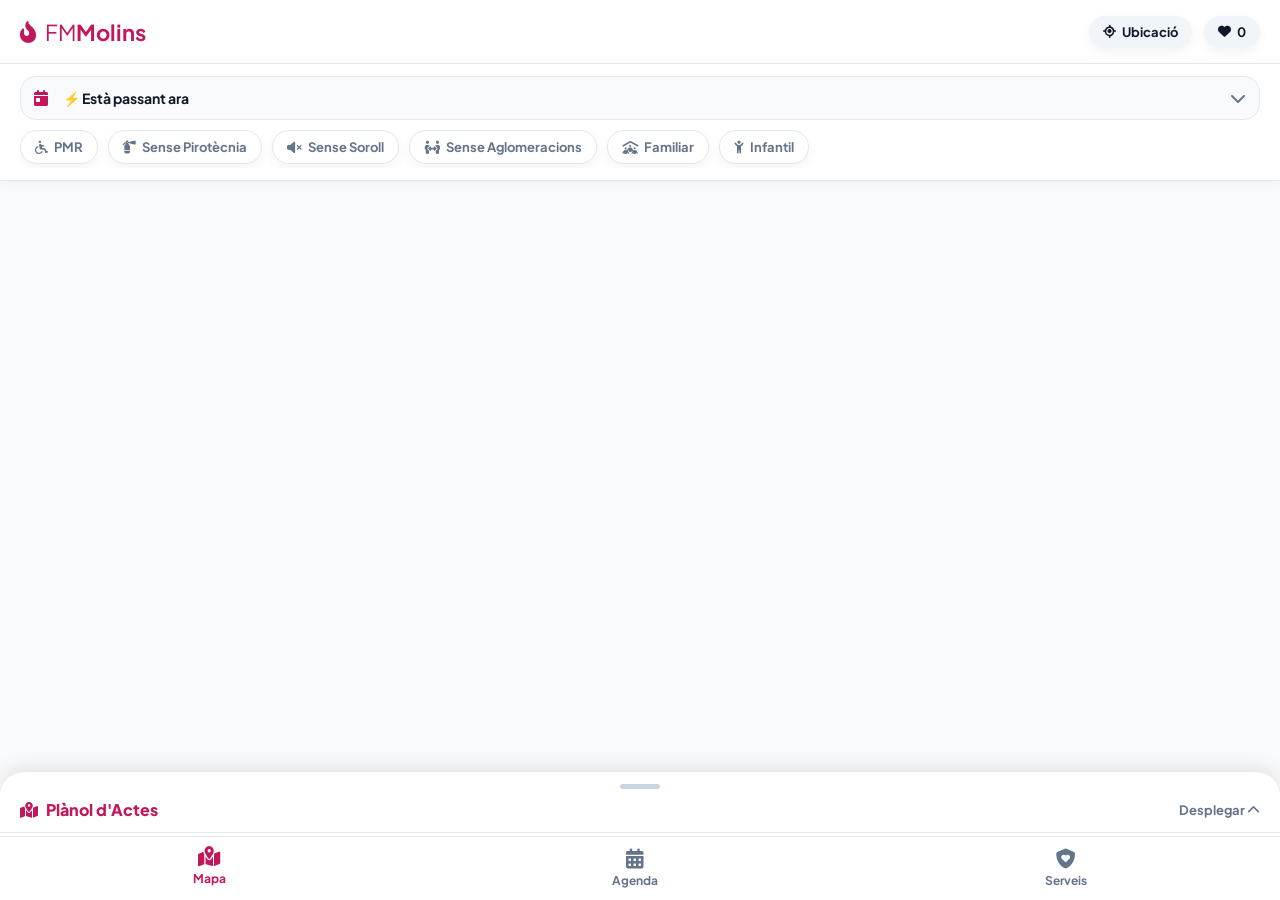
==== index.html @ 4940c636 "Update index.html" ====
<!DOCTYPE html>
<html lang="ca">
<head>
    <meta charset="UTF-8">
    <meta name="viewport" content="width=device-width, initial-scale=1.0, maximum-scale=1.0, user-scalable=no">
    <title>FMAPP | Molins de Rei</title>
    <link rel="icon" type="image/x-icon" href="icon.ico">
    <link href="https://fonts.googleapis.com/css2?family=Plus+Jakarta+Sans:wght@400;600;700;800&display=swap" rel="stylesheet">
    <link rel="stylesheet" href="https://cdnjs.cloudflare.com/ajax/libs/font-awesome/6.4.0/css/all.min.css">
    <link rel="stylesheet" href="https://unpkg.com/leaflet@1.9.4/dist/leaflet.css" />
    <link rel="stylesheet" href="style.css">
</head>
<body>

    <header class="app-header">
        <div class="logo">
            <i class="fa-solid fa-fire-flame-curved"></i>
            <span>FM<strong>Molins</strong></span>
        </div>
        <div class="header-actions">
            <button class="geo-status-pill" id="geo-pill" onclick="centerOnUser()">
                <i class="fa-solid fa-location-crosshairs"></i> <span id="geo-text">Ubicació</span>
            </button>
            <button class="fav-header-btn" id="fav-filter-btn" onclick="toggleFavoritesFilter()">
                <i class="fa-solid fa-heart"></i> <span id="fav-count">0</span>
            </button>
        </div>
    </header>

    <div class="filter-bar" id="filter-bar">
        <div class="select-wrapper">
            <i class="fa-solid fa-calendar-day select-icon"></i>
            <select id="day-select" onchange="onDayChange()">
                <option value="now" selected>⚡ Està passant ara</option>
                <option value="all">📅 Tots els actes</option>
                <option value="divendres_18">Divendres 18 de Setembre</option>
                <option value="dissabte_19">Dissabte 19 de Setembre</option>
                <option value="diumenge_20">Diumenge 20 de Setembre</option>
                <option value="dilluns_21">Dilluns 21 de Setembre</option>
                <option value="dimarts_22">Dimarts 22 de Setembre</option>
                <option value="dimecres_23">Dimecres 23 de Setembre</option>
                <option value="dijous_24">Dijous 24 de Setembre</option>
                <option value="divendres_25">Divendres 25 de Setembre</option>
                <option value="dissabte_26">Dissabte 26 de Setembre</option>
                <option value="diumenge_27">Diumenge 27 de Setembre</option>
                <option value="dilluns_28">Dilluns 28 de Setembre</option>
                <option value="dimarts_29">Dimarts 29 de Setembre</option>
            </select>
            <i class="fa-solid fa-chevron-down arrow-icon"></i>
        </div>

        <div class="feature-filters-scroll">
            <button class="feature-chip" id="chip-acc" onclick="toggleFeatureFilter('acc')">
                <i class="fa-solid fa-wheelchair"></i> PMR
            </button>
            <button class="feature-chip" id="chip-noFuego" onclick="toggleFeatureFilter('noFuego')">
                <i class="fa-solid fa-fire-extinguisher"></i> Sense Pirotècnia
            </button>
            <button class="feature-chip" id="chip-noRuido" onclick="toggleFeatureFilter('noRuido')">
                <i class="fa-solid fa-volume-xmark"></i> Sense Soroll
            </button>
            <button class="feature-chip" id="chip-noAglom" onclick="toggleFeatureFilter('noAglom')">
                <i class="fa-solid fa-people-arrows"></i> Sense Aglomeracions
            </button>
            <button class="feature-chip" id="chip-familia" onclick="toggleFeatureFilter('familia')">
                <i class="fa-solid fa-people-roof"></i> Familiar
            </button>
            <button class="feature-chip" id="chip-infantil" onclick="toggleFeatureFilter('infantil')">
                <i class="fa-solid fa-child-reaching"></i> Infantil
            </button>
        </div>
    </div>

    <section id="view-map" class="app-view active">
        <div id="map"></div>
        <div class="bottom-sheet" id="bottom-sheet">
            <div class="sheet-handle-area" onclick="toggleSheet()">
                <div class="drag-handle"></div>
                <div class="sheet-title-bar">
                    <h3 id="sheet-status-title"><i class="fa-solid fa-map-location-dot"></i> Plànol d'Actes</h3>
                    <span class="sheet-toggle-text" id="sheet-toggle-text">Desplegar <i class="fa-solid fa-chevron-up"></i></span>
                </div>
            </div>
            <div class="sheet-content">
                <div class="event-list" id="map-event-list"></div>
            </div>
        </div>
    </section>

    <section id="view-agenda" class="app-view">
        <div class="view-header">
            <h2>Programa d'Actes</h2>
            <p>Tota la programació de la Festa Major organitzada per dies</p>
        </div>
        <div class="agenda-timeline" id="agenda-timeline"></div>
    </section>

    <section id="view-more" class="app-view">
        <div class="view-header">
            <h2>Serveis i Seguretat</h2>
            <p>Punts d'atenció, emergències i informació</p>
        </div>
        <div class="services-list">
            <!-- NOU SERVEI: INSTRUCCIONS DE DESCÀRREGA -->
            <div class="service-card" onclick="openInstallModal()">
                <div class="service-icon-box" style="background: var(--primary);"><i class="fa-solid fa-arrow-down-to-bracket"></i></div>
                <div class="service-info">
                    <h3>Instal·lar l'Aplicació</h3>
                    <p>Torna a veure les instruccions per afegir l'App a la pantalla d'inici.</p>
                    <span class="service-tag" style="background: #fce4ec; color: var(--primary);">Descàrrega</span>
                </div>
                <i class="fa-solid fa-chevron-right arrow-more"></i>
            </div>

            <div class="service-card lila-service-card" onclick="openLilaModalById('l1')">
                <div class="service-icon-box lila-bg"><i class="fa-solid fa-hand"></i></div>
                <div class="service-info">
                    <h3>Punt Lila - Parc Baix Llobregat</h3>
                    <p>Espai d'atenció, assessorament i acompanyament.</p>
                    <span class="service-tag purple">Atenció i Prevenció</span>
                </div>
                <i class="fa-solid fa-chevron-right arrow-more"></i>
            </div>
            <div class="service-card lila-service-card" onclick="openLilaModalById('l2')">
                <div class="service-icon-box lila-bg"><i class="fa-solid fa-person-walking"></i></div>
                <div class="service-info">
                    <h3>Punt Lila Itinerant</h3>
                    <p>Equip professional itinerant durant el correfoc i matines.</p>
                    <span class="service-tag purple">Itinerant</span>
                </div>
                <i class="fa-solid fa-chevron-right arrow-more"></i>
            </div>
            <div class="service-card police-service-card" onclick="openPoliceModal()">
                <div class="service-icon-box police-bg"><i class="fa-solid fa-shield-halved"></i></div>
                <div class="service-info">
                    <h3>Guàrdia Urbana de Molins de Rei</h3>
                    <p>Cos policial de proximitat i seguretat ciutadana 24h.</p>
                    <span class="service-tag blue">Emergències 24h</span>
                </div>
                <i class="fa-solid fa-chevron-right arrow-more"></i>
            </div>

            <!-- NOU SERVEI 1: NORMES DE SEGURETAT DELS ACTES DE FOC -->
            <div class="service-card foc-service-card" onclick="openFocModal()">
                <div class="service-icon-box fire-bg"><i class="fa-solid fa-fire"></i></div>
                <div class="service-info">
                    <h3>Normes de Seguretat dels Actes de Foc</h3>
                    <p>Mesures obligatòries i recomanacions per al correfoc i cercaviles.</p>
                    <span class="service-tag orange">Seguretat i Foc</span>
                </div>
                <i class="fa-solid fa-chevron-right arrow-more"></i>
            </div>

            <!-- NOU SERVEI 2: RECOMANACIONS PIROTÈCNIA, SOROLL I AGLOMERACIONS -->
            <div class="service-card recomanacions-service-card" onclick="openRecomanacionsModal()">
                <div class="service-icon-box amber-bg"><i class="fa-solid fa-ear-listen"></i></div>
                <div class="service-info">
                    <h3>Recomanacions: Pirotècnia, Soroll i Aglomeracions</h3>
                    <p>Guia i informació per a persones amb hipersensibilitat sensorial.</p>
                    <span class="service-tag amber">Accessibilitat i Soroll</span>
                </div>
                <i class="fa-solid fa-chevron-right arrow-more"></i>
            </div>

            <!-- NOU SERVEI 3: TRANSPORT PÚBLIC DURANT LA FESTA MAJOR -->
            <div class="service-card bus-service-card" onclick="openBusModal()">
                <div class="service-icon-box bus-bg"><i class="fa-solid fa-bus"></i></div>
                <div class="service-info">
                    <h3>Transport Públic durant la Festa Major</h3>
                    <p>Informació de línies de bus urbà i mobilitat.</p>
                    <span class="service-tag gray">Properament</span>
                </div>
                <i class="fa-solid fa-chevron-right arrow-more"></i>
            </div>

            <div class="about-rusc-card" style="margin-top: 20px; padding: 16px; background: rgba(255, 255, 255, 0.85); border: 1px solid #e2e8f0; border-radius: 16px; font-size: 13px; color: #475569; line-height: 1.5;">
                <div style="display: flex; align-items: center; gap: 8px; font-weight: 700; color: #0f172a; margin-bottom: 6px;">
                    <i class="fa-solid fa-heart" style="color: #ec4899;"></i> Desenvolupat per El Rusc
                </div>
                <p style="margin: 0;">Aquesta aplicació ha estat creada per <strong>El Rusc</strong> de manera altruista i sense ànim de lucre. No pretén substituir la informació ni els canals oficials de l'Ajuntament de Molins de Rei, sinó servir com un agregador interactiu per facilitar el filtratge dels actes i veure en directe tot el que està passant a la Festa Major.</p>
            </div>
        </div>
    </section>

    <nav class="bottom-nav">
        <button class="nav-item active" id="nav-map" onclick="switchTab('map')">
            <i class="fa-solid fa-map-location-dot"></i><span>Mapa</span>
        </button>
        <button class="nav-item" id="nav-agenda" onclick="switchTab('agenda')">
            <i class="fa-solid fa-calendar-days"></i><span>Agenda</span>
        </button>
        <button class="nav-item" id="nav-more" onclick="switchTab('more')">
            <i class="fa-solid fa-shield-heart"></i><span>Serveis</span>
        </button>
    </nav>

    <div class="modal-backdrop" id="event-modal">
        <div class="modal-card">
            <button class="modal-close-btn" onclick="closeModal('event-modal')"><i class="fa-solid fa-xmark"></i></button>
            <div id="modal-dynamic-content">
                <div class="modal-image-header" id="modal-image-header">
                    <img id="modal-img" src="" alt="Event">
                    <div id="modal-img-fallback" class="modal-img-fallback" style="display:none;"></div>
                    <div class="modal-category-tag" id="modal-cat"></div>
                </div>
                <div class="modal-body" id="modal-body-content">
                    <h2 id="modal-title"></h2>
                    <p class="modal-organizer" id="modal-org" onclick="openOrgProfile(this.dataset.org)"></p>
                    <div class="modal-info-grid">
                        <div class="info-item">
                            <i class="fa-solid fa-calendar"></i>
                            <div><small>Data i Hora</small><span id="modal-date"></span></div>
                        </div>
                        <div class="info-item">
                            <i class="fa-solid fa-location-dot"></i>
                            <div><small>Ubicació</small><span id="modal-place"></span><br><span id="modal-distance" style="color:var(--primary); font-size:11px;"></span></div>
                        </div>
                    </div>
                    <div class="modal-badges-container" id="modal-badges"></div>
                    <div class="modal-disclaimers-container" id="modal-disclaimers"></div>
                    <div class="modal-desc-box">
                        <h4>Descripció</h4>
                        <p id="modal-desc"></p>
                    </div>
                    <div class="modal-actions-row">
                        <a href="#" target="_blank" class="modal-action-btn ticket-btn-action" id="modal-ticket-btn" style="display:none;">
                            <i class="fa-solid fa-ticket"></i> Comprar Entrada
                        </a>
                        <a href="#" target="_blank" class="modal-action-btn rsvp-btn-action" id="modal-rsvp-btn" style="display:none;">
                            <i class="fa-solid fa-calendar-check"></i> Reservar
                        </a>
                        <button class="modal-action-btn fav-btn-action" id="modal-fav-btn">
                            <i class="fa-solid fa-heart"></i> Preferits
                        </button>
                        <button class="modal-action-btn nav-btn-action" id="modal-nav-btn">
                            <i class="fa-solid fa-map-pin"></i> Veure al Mapa
                        </button>
                    </div>
                </div>
            </div>
        </div>
    </div>

    <!-- Modal Perfil Organitzador -->
    <div class="modal-backdrop" id="org-modal">
        <div class="modal-card org-card">
            <button class="modal-close-btn" onclick="closeModal('org-modal')"><i class="fa-solid fa-xmark"></i></button>
            <div class="org-header">
                <div class="org-avatar" id="org-avatar"></div>
                <div class="org-info">
                    <h2 id="org-name"></h2>
                    <a id="org-ig" href="#" target="_blank" class="org-ig-btn" style="display:none;"><i class="fa-brands fa-instagram"></i> Seguir</a>
                    <p id="org-desc"></p>
                </div>
            </div>
            <div class="org-body">
                <h3><i class="fa-solid fa-calendar-check"></i> Actes organitzats</h3>
                <div class="event-list" id="org-events-list"></div>
                <p class="beta-disclaimer">
                    <i class="fa-solid fa-flask"></i> ATENCIÓ BETA: Aquesta funció de perfils està en fase de proves. Tots els perfils no detallats es mostren com a entitats organitzadores.
                </p>
            </div>
        </div>
    </div>

    <div class="modal-backdrop" id="lila-modal">
        <div class="modal-card lila-card">
            <button class="modal-close-btn" onclick="closeModal('lila-modal')"><i class="fa-solid fa-xmark"></i></button>
            <div class="lila-hero" id="lila-hero-bg">
                <div class="lila-icon-big"><i class="fa-solid fa-hand"></i></div>
                <span class="lila-status-badge" id="lila-status">--</span>
            </div>
            <div class="modal-body">
                <h2 id="lila-title">Punt Lila</h2>
                <p class="lila-subtitle">Espai segur d'atenció i informació</p>
                <div class="modal-info-grid">
                    <div class="info-item" style="grid-column: span 2;">
                        <i class="fa-solid fa-clock" style="color: var(--purple-lila);"></i>
                        <div><small>Horari d'Obertura</small><div id="lila-schedule-list" class="mini-schedule"></div></div>
                    </div>
                    <div class="info-item" style="grid-column: span 2;">
                        <i class="fa-solid fa-location-dot" style="color: var(--purple-lila);"></i>
                        <div><small>Ubicació</small><span id="lila-location">--</span></div>
                    </div>
                </div>
                <div class="service-details-box">
                    <h4><i class="fa-solid fa-shield-heart" style="color:var(--purple-lila)"></i> Serveis i Atenció</h4>
                    <ul class="service-list" id="lila-services"></ul>
                </div>
                <div class="modal-actions-row">
                    <a href="tel:112" class="modal-action-btn lila-btn"><i class="fa-solid fa-phone"></i> Emergències 112</a>
                    <button class="modal-action-btn lila-btn-secondary" id="lila-nav-btn"><i class="fa-solid fa-map-pin"></i> Mapa</button>
                </div>
            </div>
        </div>
    </div>

    <div class="modal-backdrop" id="police-modal">
        <div class="modal-card police-card">
            <button class="modal-close-btn" onclick="closeModal('police-modal')"><i class="fa-solid fa-xmark"></i></button>
            <div class="police-hero">
                <div class="lila-icon-big"><i class="fa-solid fa-shield-halved"></i></div>
                <span class="police-status-badge">● SERVEI 24 HORES</span>
            </div>
            <div class="modal-body">
                <h2>Guàrdia Urbana de Molins de Rei</h2>
                <p class="police-subtitle">Seguretat ciutadana i assistència immediata</p>
                <div class="modal-actions-row" style="margin-top: 20px;">
                    <a href="tel:936688866" class="modal-action-btn police-btn"><i class="fa-solid fa-phone-volume"></i> 936 68 88 66</a>
                    <button class="modal-action-btn police-btn-secondary" id="police-nav-btn"><i class="fa-solid fa-map-pin"></i> Mapa</button>
                </div>
            </div>
        </div>
    </div>

    <!-- MODAL 1: NORMES DE SEGURETAT DELS ACTES DE FOC -->
    <div class="modal-backdrop" id="foc-modal">
        <div class="modal-card foc-card">
            <button class="modal-close-btn" onclick="closeModal('foc-modal')"><i class="fa-solid fa-xmark"></i></button>
            <div class="foc-hero">
                <div class="lila-icon-big"><i class="fa-solid fa-fire"></i></div>
                <span class="foc-status-badge">● NORMES DE SEGURETAT</span>
            </div>
            <div class="modal-body">
                <h2>Normes de Seguretat dels Actes de Foc</h2>
                <p class="foc-subtitle">Consells i mesures de seguretat per als correfocs i cercaviles de foc</p>
                
                <div class="service-details-box" style="margin-top: 0; margin-bottom: 16px;">
                    <h4><i class="fa-solid fa-house" style="color: #ea580c;"></i> RECOMANACIONS ALS VEÏNS I VEÏNES</h4>
                    <ul class="service-list">
                        <li><i class="fa-solid fa-check" style="color: #ea580c; flex-shrink: 0; margin-top: 3px;"></i> <span>Per evitar accidents, traieu del carrer qualsevol obstacle que pugui destorbar el recorregut del correfoc: taules, testos amb plantes, cadires, etc.</span></li>
                        <li><i class="fa-solid fa-check" style="color: #ea580c; flex-shrink: 0; margin-top: 3px;"></i> <span>Retireu els vehicles de la zona per on passarà el correfoc. Consulteu-ne els dies i els itineraris.</span></li>
                        <li><i class="fa-solid fa-check" style="color: #ea580c; flex-shrink: 0; margin-top: 3px;"></i> <span>Tanqueu les portes, les finestres i els balcons. Baixeu les persianes i protegiu les obertures per tal d’impedir l’entrada de coets i guspires que puguin causar un incendi.</span></li>
                        <li><i class="fa-solid fa-check" style="color: #ea580c; flex-shrink: 0; margin-top: 3px;"></i> <span>Recolliu la roba estesa o altres elements tèxtils com banderes, domassos o tendals per prevenir que es puguin encendre.</span></li>
                        <li><i class="fa-solid fa-check" style="color: #ea580c; flex-shrink: 0; margin-top: 3px;"></i> <span>Protegiu amb cartró els vidres dels aparadors, portes i finestres per on passin les cercaviles de foc, inclosos els primers pisos.</span></li>
                        <li><i class="fa-solid fa-check" style="color: #ea580c; flex-shrink: 0; margin-top: 3px;"></i> <span>No envaïu l’espai on els grups de foc fan l’actuació i no agafeu ni destorbeu cap dels seus membres. Seguiu-ne les recomanacions.</span></li>
                        <li><i class="fa-solid fa-check" style="color: #ea580c; flex-shrink: 0; margin-top: 3px;"></i> <span>No es pot tirar aigua des dels balcons ni a sobre dels petards, ja que la pólvora és imprevisible.</span></li>
                    </ul>
                </div>

                <div class="service-details-box" style="margin-top: 16px;">
                    <h4><i class="fa-solid fa-user-shield" style="color: #ea580c;"></i> PARTICIPEU AMB SEGURETAT I RESPONSABILITAT</h4>
                    <ul class="service-list">
                        <li><i class="fa-solid fa-triangle-exclamation" style="color: #ea580c; flex-shrink: 0; margin-top: 3px;"></i> <span>Per participar en els actes de foc, és obligatori portar roba gruixuda de cotó, coll tancat, màniga llarga, mocador al coll i calçat flexible, lleuger i tancat.</span></li>
                        <li><i class="fa-solid fa-triangle-exclamation" style="color: #ea580c; flex-shrink: 0; margin-top: 3px;"></i> <span>Sempre s’ha de córrer en la direcció de la bèstia. No se li ha d’obstruir mai el pas. No agafeu ni destorbeu cap dels seus membres.</span></li>
                        <li><i class="fa-solid fa-ban" style="color: #ea580c; flex-shrink: 0; margin-top: 3px;"></i> <span>Es prohibeix la participació i presència de gossos i altres animals de companyia.</span></li>
                        <li><i class="fa-solid fa-ban" style="color: #ea580c; flex-shrink: 0; margin-top: 3px;"></i> <span>Les persones amb mobilitat reduïda i els infants no han d’estar a les primeres fileres ni a les zones de foc. En qualsevol cas, els petits han d’anar acompanyats d’un adult i es prohibeix la participació i presència de cotxets d’infants.</span></li>
                        <li><i class="fa-solid fa-triangle-exclamation" style="color: #ea580c; flex-shrink: 0; margin-top: 3px;"></i> <span>Sigueu conscients que les activitats de foc comporten perills i riscos per als participants. No us acosteu a menys de 2 metres de les bèsties de foc i actueu amb seny i prudència.</span></li>
                        <li><i class="fa-solid fa-shield" style="color: #ea580c; flex-shrink: 0; margin-top: 3px;"></i> <span>Els organitzadors vetllen constantment pel bon funcionament de les activitats i cal seguir les seves recomanacions durant el transcurs del correfoc.</span></li>
                        <li><i class="fa-solid fa-circle-exclamation" style="color: #ea580c; flex-shrink: 0; margin-top: 3px;"></i> <span>El públic que participa en els actes del correfoc i el correcuita és el responsable primer i únic dels accidents que es puguin patir. No complir les normes de seguretat pot provocar accidents i cremades potencialment greus.</span></li>
                    </ul>
                </div>
            </div>
        </div>
    </div>

    <!-- MODAL 2: RECOMANACIONS EN ELS ACTES AMB PIROTÈCNIA, SOROLL I AGLOMERACIONS -->
    <div class="modal-backdrop" id="recomanacions-modal">
        <div class="modal-card recomanacions-card">
            <button class="modal-close-btn" onclick="closeModal('recomanacions-modal')"><i class="fa-solid fa-xmark"></i></button>
            <div class="sensorial-hero">
                <div class="lila-icon-big"><i class="fa-solid fa-ear-listen"></i></div>
                <span class="sensorial-status-badge">● ACCESSIBILITAT I INCLUSIÓ</span>
            </div>
            <div class="modal-body">
                <h2>Recomanacions: Pirotècnia, Soroll i Aglomeracions</h2>
                <p class="foc-subtitle">Per a les persones amb hipersensibilitat sensorial</p>
                <div class="service-details-box" style="margin-top: 0;">
                    <h4><i class="fa-solid fa-heart" style="color: #d97706;"></i> CONSELLS I RECOMANACIONS</h4>
                    <ul class="service-list">
                        <li><i class="fa-solid fa-check" style="color: #d97706; flex-shrink: 0; margin-top: 3px;"></i> <span>Anticipar verbalment, sempre que sigui possible, i si cal amb l’ús de suports visuals, l’esdeveniment: lloc de l’esdeveniment, tipus, què faran, qui hi haurà, com serà, el tipus de sons o sorolls (música, petards, aglomeració de gent, etc.) que podran sentir així com els moments on és previsible que es produeixin els sons més forts.</span></li>
                        <li><i class="fa-solid fa-check" style="color: #d97706; flex-shrink: 0; margin-top: 3px;"></i> <span>Als actes amb pirotècnia, en funció de les necessitats de la persona, mirar de trobar els llocs més allunyats, amplis i oberts possibles per tal d’evitar reverberacions i efectes d’amplificació o bé, espais amplis protegits, tancats; que amorteixen el so i que protegeixin de l’aglomeració.</span></li>
                        <li><i class="fa-solid fa-check" style="color: #d97706; flex-shrink: 0; margin-top: 3px;"></i> <span>Arribar un temps abans per tal de localitzar espais més adients: situar-se a prop de les sortides evitant la zona central de l’espai i lluny de les sortides de so (altaveus).</span></li>
                        <li><i class="fa-solid fa-check" style="color: #d97706; flex-shrink: 0; margin-top: 3px;"></i> <span>Als actes a l’aire lliure, preveure la hidratació, ús de protecció pel cap, protecció solar per a la pell i protecció per als ulls.</span></li>
                        <li><i class="fa-solid fa-check" style="color: #d97706; flex-shrink: 0; margin-top: 3px;"></i> <span>Valorar la possibilitat de l’ús de protectors auditius (cascs), que rebaixin la pressió acústica o que siguin inhibidors del so.</span></li>
                        <li><i class="fa-solid fa-check" style="color: #d97706; flex-shrink: 0; margin-top: 3px;"></i> <span>Portar alguna joguina o objecte que, en un moment determinat, pugui facilitar la regulació.</span></li>
                        <li><i class="fa-solid fa-check" style="color: #d97706; flex-shrink: 0; margin-top: 3px;"></i> <span>Estar acompanyat d’una persona de confiança.</span></li>
                    </ul>
                </div>
            </div>
        </div>
    </div>

    <!-- MODAL 3: TRANSPORT PÚBLIC DURANT LA FESTA MAJOR -->
    <div class="modal-backdrop" id="bus-modal">
        <div class="modal-card bus-card">
            <button class="modal-close-btn" onclick="closeModal('bus-modal')"><i class="fa-solid fa-xmark"></i></button>
            <div class="bus-hero">
                <div class="lila-icon-big"><i class="fa-solid fa-bus"></i></div>
                <span class="bus-status-badge">● INFORMACIÓ DE SERVEI</span>
            </div>
            <div class="modal-body" style="text-align: center;">
                <h2>Transport Públic durant la Festa Major</h2>
                <p class="foc-subtitle">BUS - Molins de Rei</p>
                <div class="service-details-box" style="margin-top: 20px; padding: 24px;">
                    <i class="fa-solid fa-clock" style="font-size: 36px; color: #0284c7; margin-bottom: 12px; display: block;"></i>
                    <h3 style="font-size: 18px; font-weight: 800; color: #0f172a; margin-bottom: 8px;">Properament</h3>
                    <p style="font-size: 14px; color: #64748b; margin: 0;">La informació sobre horaris, afectacions i recorreguts del transport públic (BUS) durant la Festa Major estarà disponible properament. Actualment la informació no és pública i no la podem compartir</p>
                </div>
            </div>
        </div>
    </div>

    <!-- NOU MODAL: AFEGIR A LA PANTALLA D'INICI -->
    <div class="modal-backdrop" id="install-modal">
        <div class="modal-card">
            <button class="modal-close-btn" onclick="closeInstallModal()"><i class="fa-solid fa-xmark"></i></button>
            <div class="modal-body" style="text-align: center; padding-top: 40px;">
                <div style="font-size: 52px; color: var(--primary); margin-bottom: 16px;">
                    <i class="fa-solid fa-arrow-down-to-bracket"></i>
                </div>
                <h2 style="justify-content: center;">Guarda l'App</h2>
                <p style="font-size: 14px; color: var(--text-sub); margin-top: 8px; margin-bottom: 24px; line-height: 1.5;">
                    Afegeix aquesta web a la teva pantalla d'inici per accedir-hi ràpidament com si fos una App nativa.<br><br><strong>No es descarregarà cap programari</strong>, simplement es guardarà un accés directe al teu dispositiu per funcionar molt més ràpid.
                </p>
                <div class="modal-actions-row">
                    <button class="modal-action-btn" id="install-app-btn" style="background: var(--primary); color: white; width: 100%; flex-basis: 100%;">
                        <i class="fa-solid fa-plus"></i> Afegir a la Pantalla d'Inici
                    </button>
                </div>
            </div>
        </div>
    </div>

    <script src="https://unpkg.com/leaflet@1.9.4/dist/leaflet.js"></script>
    <script src="events.js"></script>
    <script src="business.js"></script>
    <script src="app.js"></script>
</body>
</html>
---- style.css ----
:root {
    --primary: #c2185b;
    --primary-dark: #880e4f; 
    --purple-lila: #8b5cf6;
    --purple-dark: #7c3aed;
    --blue-police: #2563eb;
    --bg-main: #f8fafc;
    --surface: #ffffff;
    --text-main: #0f172a;
    --text-sub: #64748b;
    --border: #e2e8f0;
    --shadow-sm: 0 4px 12px rgba(0,0,0,0.05);
    --shadow-lg: 0 12px 32px rgba(0,0,0,0.15);
    --radius-lg: 24px;
    --radius-md: 16px;
}

* { box-sizing: border-box; margin: 0; padding: 0; font-family: 'Plus Jakarta Sans', sans-serif; -webkit-tap-highlight-color: transparent; }
body { background-color: var(--bg-main); color: var(--text-main); overflow: hidden; height: 100vh; display: flex; flex-direction: column; }

/* Header */
.app-header { height: 64px; background: var(--surface); display: flex; align-items: center; justify-content: space-between; padding: 0 20px; border-bottom: 1px solid var(--border); z-index: 100; }
.logo { display: flex; align-items: center; gap: 8px; font-size: 22px; color: var(--primary); }
.header-actions { display: flex; gap: 12px; }
.geo-status-pill, .fav-header-btn { background: #f1f5f9; border: none; padding: 8px 14px; border-radius: 20px; font-size: 13px; font-weight: 700; color: var(--text-main); cursor: pointer; display: flex; align-items: center; gap: 6px; box-shadow: var(--shadow-sm); transition: all 0.2s;}
.geo-status-pill.active { background: #e0f2fe; color: #0284c7; }
.fav-header-btn.active { background: #fce4ec; color: var(--primary); }

/* Filter Bar */
.filter-bar { background: var(--surface); padding: 12px 20px; display: flex; flex-direction: column; gap: 10px; border-bottom: 1px solid var(--border); z-index: 99; box-shadow: 0 4px 10px rgba(0,0,0,0.03); }
.select-wrapper { position: relative; width: 100%; }
.select-wrapper select { width: 100%; padding: 12px 36px 12px 42px; border-radius: var(--radius-md); border: 1px solid var(--border); background: #f8fafc; font-size: 14px; font-weight: 700; color: var(--text-main); appearance: none; }
.select-icon { position: absolute; left: 14px; top: 50%; transform: translateY(-50%); color: var(--primary); font-size: 16px; }
.arrow-icon { position: absolute; right: 14px; top: 50%; transform: translateY(-50%); color: var(--text-sub); }
.feature-filters-scroll { display: flex; gap: 10px; overflow-x: auto; padding-bottom: 4px; scrollbar-width: none; }
.feature-filters-scroll::-webkit-scrollbar { display: none; }
.feature-chip { white-space: nowrap; padding: 8px 14px; border-radius: 20px; border: 1px solid var(--border); background: var(--surface); font-size: 13px; font-weight: 700; color: var(--text-sub); cursor: pointer; display: flex; align-items: center; gap: 6px; transition: all 0.2s ease; box-shadow: var(--shadow-sm); }
.feature-chip.active { background: var(--text-main); color: var(--surface); border-color: var(--text-main); }

/* Views */
.app-view { display: none; flex: 1; position: relative; overflow-y: auto; }
.app-view.active { display: block; }
#view-map { height: calc(100vh - 180px); }
#map { width: 100%; height: 100%; }

/* Agenda Day Grouping */
.agenda-timeline { padding: 16px 20px; display: flex; flex-direction: column; gap: 20px; }
.agenda-day-group { display: flex; flex-direction: column; gap: 12px; }
.agenda-day-header { background: linear-gradient(135deg, #0f172a, #1e293b); color: white; padding: 10px 16px; border-radius: 14px; font-size: 14px; font-weight: 800; display: flex; align-items: center; gap: 8px; box-shadow: 0 4px 12px rgba(0,0,0,0.08); }
.agenda-day-header i { color: #f43f5e; }

/* Live Pulse Animation for MAP ONLY */
@keyframes pulse-ring { 0% { transform: scale(0.8); opacity: 0.8; } 100% { transform: scale(2.5); opacity: 0; } }
.live-pulse { position: absolute; width: 100%; height: 100%; background-color: inherit; border-radius: 50%; z-index: -1; animation: pulse-ring 1.5s cubic-bezier(0.215, 0.61, 0.355, 1) infinite; }
.marker-pin { background-color: var(--color); width: 36px; height: 36px; border-radius: 50%; display: flex; align-items: center; justify-content: center; color: white; box-shadow: 0 4px 10px rgba(0,0,0,0.3); border: 2.5px solid white; position: relative; }

/* Gentle blink for badges */
@keyframes blink { 0%, 100% { opacity: 1; } 50% { opacity: 0.5; } }

/* Bottom Sheet */
.bottom-sheet { position: absolute; bottom: 0; left: 0; right: 0; background: var(--surface); border-top-left-radius: var(--radius-lg); border-top-right-radius: var(--radius-lg); box-shadow: 0 -4px 20px rgba(0,0,0,0.1); z-index: 1000; max-height: 75%; display: flex; flex-direction: column; transform: translateY(calc(100% - 64px)); transition: transform 0.3s cubic-bezier(0.4, 0, 0.2, 1); }
.bottom-sheet.expanded { transform: translateY(0); }
.sheet-handle-area { padding: 12px 20px; cursor: pointer; border-bottom: 1px solid var(--border); }
.drag-handle { width: 40px; height: 5px; background: #cbd5e1; border-radius: 3px; margin: 0 auto 10px; }
.sheet-title-bar { display: flex; justify-content: space-between; align-items: center; }
.sheet-title-bar h3 { font-size: 16px; font-weight: 800; color: var(--primary); display: flex; align-items: center; gap: 8px;}
.sheet-toggle-text { font-size: 13px; font-weight: 700; color: var(--text-sub); }
.sheet-content { overflow-y: auto; padding: 16px 20px; }

/* Card HTML */
.event-card { background: var(--surface); border: none; border-radius: 20px; padding: 12px; margin-bottom: 8px; display: flex; gap: 16px; cursor: pointer; box-shadow: 0 8px 24px rgba(0,0,0,0.06); transition: all 0.3s ease; align-items: center; position: relative;}
.event-card:active { transform: scale(0.96); }
.event-card-img-wrapper { position: relative; width: 90px; height: 90px; border-radius: 14px; overflow: hidden; flex-shrink: 0; background: #f1f5f9; display: flex; align-items: center; justify-content: center;}
.event-card-img { width: 100%; height: 100%; object-fit: cover; }
.event-card-img-fallback { font-size: 32px; color: white; opacity: 0.9; }

.event-card-info { flex: 1; min-width: 0; padding-right: 24px; }
.event-card-info h4 { font-size: 16px; font-weight: 800; margin-bottom: 6px; line-height: 1.3; color: var(--text-main); white-space: nowrap; overflow: hidden; text-overflow: ellipsis;}

/* Inline Fav Button */
.fav-btn-inline { position: absolute; top: 12px; right: 12px; background: none; border: none; font-size: 20px; color: #cbd5e1; cursor: pointer; transition: 0.2s; padding: 4px; }
.fav-btn-inline.active { color: var(--primary); }

.meta-row { display: flex; flex-wrap: wrap; align-items: center; gap: 8px; margin-bottom: 10px; }
.time-place-text { font-size: 13px; color: var(--text-sub); font-weight: 600; display: flex; align-items: center; gap: 6px;}
.distance-pill { background: #fce4ec; color: var(--primary); padding: 4px 10px; border-radius: 20px; font-size: 11px; font-weight: 800; display: inline-flex; align-items: center; gap: 4px; border: 1px solid #fbcfe8;}

/* Multi Event Map */
.multi-event-list { display: flex; flex-direction: column; gap: 10px; margin-top: 15px;}
.multi-event-item { padding: 12px; background: #f8fafc; border-radius: 12px; border: 1px solid var(--border); display: flex; align-items: center; gap: 12px; cursor: pointer;}
.multi-event-icon { width: 40px; height: 40px; border-radius: 50%; display: flex; align-items: center; justify-content: center; color: white; font-size: 18px;}

/* Badges */
.badge-row, .modal-badges-container { display: flex; flex-wrap: wrap; gap: 6px; margin-bottom: 8px; align-items: center; }
.badge { padding: 4px 10px; border-radius: 8px; font-size: 11px; font-weight: 800; color: white; display: inline-flex; align-items: center; gap: 4px; line-height: 1;}
.badge-fire { background: #ea580c; }
.badge-noise { background: #8b5cf6; }
.badge-aglom { background: #d97706; }
.badge-acc { background: #2563eb; }
.badge-familia { background: #10b981; }
.badge-infantil { background: #06b6d4; }
.badge-linked { background: #e0e7ff; color: #3730a3; font-size: 11px; font-weight: 700; border: 1px solid #c7d2fe; }
.badge-now { background: var(--primary); animation: blink 1.5s infinite; }
.badge-soon { background: #eab308; color: #422006; animation: blink 1.5s infinite; }

/* Disclaimers en Modal */
.modal-disclaimers-container { display: flex; flex-direction: column; gap: 8px; margin-bottom: 16px; margin-top: 4px; }
.disclaimer-chip { display: flex; align-items: center; gap: 8px; padding: 8px 12px; border-radius: 10px; font-size: 12px; font-weight: 700; cursor: pointer; transition: background 0.2s; }
.disclaimer-chip.fire-disclaimer { background: #fff7ed; color: #c2410c; border: 1px solid #ffedd5; }
.disclaimer-chip.fire-disclaimer:hover { background: #ffedd5; }
.disclaimer-chip.info-disclaimer { background: #fef3c7; color: #b45309; border: 1px solid #fde68a; }
.disclaimer-chip.info-disclaimer:hover { background: #fde68a; }
.disclaimer-chip u { text-decoration-thickness: 1px; }

/* Inline Verification Badge Tooltip */
.verified-icon-inline { display: inline-flex; align-items: center; position: relative; margin-left: 6px; font-size: 16px; cursor: pointer; vertical-align: middle; }
.verified-icon-inline:hover::after {
    content: attr(title);
    position: absolute;
    bottom: 125%;
    left: 50%;
    transform: translateX(-50%);
    background: #0f172a;
    color: #ffffff;
    padding: 6px 12px;
    border-radius: 8px;
    font-size: 11px;
    white-space: nowrap;
    z-index: 1000;
    box-shadow: var(--shadow-lg);
    font-weight: 600;
    pointer-events: none;
}

/* Modals */
.modal-backdrop { position: fixed; top: 0; left: 0; right: 0; bottom: 0; background: rgba(15, 23, 42, 0.7); backdrop-filter: blur(5px); z-index: 2000; display: flex; align-items: flex-end; opacity: 0; pointer-events: none; transition: opacity 0.3s ease; }
.modal-backdrop.open { opacity: 1; pointer-events: auto; }
.modal-card { background: var(--surface); width: 100%; max-height: 88vh; border-top-left-radius: 28px; border-top-right-radius: 28px; overflow-y: auto; position: relative; box-shadow: var(--shadow-lg); }
.modal-close-btn { position: absolute; top: 16px; right: 16px; width: 36px; height: 36px; border-radius: 50%; background: rgba(0,0,0,0.5); color: white; border: none; z-index: 10; cursor: pointer; display: flex; align-items: center; justify-content: center; font-size: 18px;}
.modal-image-header { position: relative; height: 200px; }
.modal-image-header img { width: 100%; height: 100%; object-fit: cover; }
.modal-img-fallback { width: 100%; height: 100%; display: flex; align-items: center; justify-content: center; font-size: 48px; color: white; }
.modal-category-tag { position: absolute; bottom: 16px; left: 20px; background: var(--primary); color: white; font-size: 13px; font-weight: 800; padding: 6px 14px; border-radius: 12px; box-shadow: var(--shadow-sm);}
.modal-body { padding: 24px; }
.modal-body h2 { font-size: 22px; font-weight: 800; margin-bottom: 6px; line-height: 1.2; display: flex; align-items: center; flex-wrap: wrap;}
.modal-organizer { font-size: 14px; color: var(--primary); margin-bottom: 16px; font-weight: 700; cursor: pointer; display: inline-block; }
.modal-info-grid { display: grid; grid-template-columns: 1fr 1fr; gap: 12px; background: #f8fafc; padding: 16px; border-radius: var(--radius-md); margin-bottom: 20px; border: 1px solid var(--border);}
.info-item { display: flex; align-items: center; gap: 12px; }
.info-item i { font-size: 20px; color: var(--primary); }
.info-item small { display: block; font-size: 11px; color: var(--text-sub); font-weight: 700; text-transform: uppercase; margin-bottom: 2px;}
.info-item span { font-size: 13px; font-weight: 800; line-height: 1.2; display: block;}
.modal-desc-box h4 { font-size: 16px; font-weight: 800; margin-bottom: 8px; }
.modal-desc-box p { font-size: 14px; color: #334155; line-height: 1.6; }
.modal-actions-row { display: flex; flex-wrap: wrap; gap: 12px; margin-top: 24px; padding-bottom: 20px;}
.modal-action-btn { flex: 1; min-width: 120px; padding: 14px; border-radius: var(--radius-md); border: none; font-weight: 800; font-size: 14px; cursor: pointer; display: flex; align-items: center; justify-content: center; gap: 8px; transition: 0.2s;}
.ticket-btn-action { background: #10b981; color: white; flex-basis: 100%; text-decoration: none; }
.rsvp-btn-action { background: #2563eb; color: white; flex-basis: 100%; text-decoration: none; }
.fav-btn-action { background: #fce4ec; color: var(--primary); }
.nav-btn-action { background: #f8fafc; border: 1px solid var(--border); color: var(--text-main); }

/* Organizer Profile */
.org-header { padding: 40px 20px 20px; display: flex; gap: 16px; align-items: flex-start; border-bottom: 1px solid var(--border); }
.org-avatar { width: 70px; height: 70px; border-radius: 50%; background: #e2e8f0; display: flex; align-items: center; justify-content: center; overflow: hidden; flex-shrink: 0; box-shadow: var(--shadow-sm); }
.org-avatar img { width: 100%; height: 100%; object-fit: cover; }
.org-avatar i { font-size: 28px; color: #94a3b8; }
.org-info { flex: 1; }
.org-info h2 { font-size: 18px; font-weight: 800; margin-bottom: 4px; display: flex; align-items: center; }
.org-ig-btn { display: inline-flex; align-items: center; gap: 6px; background: #fdf2f8; color: #db2777; font-size: 12px; font-weight: 800; padding: 4px 10px; border-radius: 12px; text-decoration: none; margin-bottom: 8px; }
.org-info p { font-size: 13px; color: var(--text-sub); line-height: 1.4; }
.org-body { padding: 20px; }
.org-body h3 { font-size: 16px; font-weight: 800; margin-bottom: 16px; display: flex; align-items: center; gap: 8px; }
.beta-disclaimer { font-size: 12px; color: #94a3b8; text-align: center; margin-top: 24px; padding-bottom: 20px; font-weight: 600; display: flex; align-items: center; justify-content: center; gap: 6px; line-height: 1.4;}

/* Serveis */
.view-header { padding: 20px; background: var(--surface); border-bottom: 1px solid var(--border); }
.view-header h2 { font-size: 22px; font-weight: 800; }
.view-header p { font-size: 14px; color: var(--text-sub); margin-top: 4px;}
.services-list { padding: 20px; display: flex; flex-direction: column; gap: 14px; }
.service-card { background: var(--surface); border: 1px solid var(--border); border-radius: var(--radius-md); padding: 16px; display: flex; align-items: center; gap: 14px; cursor: pointer; box-shadow: var(--shadow-sm);}
.service-icon-box { width: 50px; height: 50px; border-radius: 14px; display: flex; align-items: center; justify-content: center; font-size: 22px; color: white; }
.lila-bg { background: var(--purple-lila); }
.police-bg { background: var(--blue-police); }

/* FONS DELS NOUS SERVEIS */
.fire-bg { background: #ea580c; }
.amber-bg { background: #d97706; }
.bus-bg { background: #0284c7; }

.service-info { flex: 1; }
.service-info h3 { font-size: 15px; font-weight: 800; margin-bottom: 4px;}
.service-info p { font-size: 13px; color: var(--text-sub); line-height: 1.3;}
.service-tag { font-size: 11px; font-weight: 800; padding: 4px 8px; border-radius: 6px; display: inline-block; margin-top: 6px; }
.service-tag.purple { background: #f3e8ff; color: var(--purple-dark); }
.service-tag.blue { background: #dbeafe; color: var(--blue-police); }

/* ETIQUETES DELS NOUS SERVEIS */
.service-tag.orange { background: #ffedd5; color: #c2410c; }
.service-tag.amber { background: #fef3c7; color: #b45309; }
.service-tag.gray { background: #f1f5f9; color: #64748b; }

/* Lila / Police / Foc / Sensorial / Bus Hero */
.lila-hero { padding: 40px 20px 24px; color: white; text-align: center; }
.police-hero { background: linear-gradient(135deg, #1e40af, #1d4ed8); padding: 40px 20px 24px; color: white; text-align: center; }

/* HEROES I BADGES DELS NOUS MODALS */
.foc-hero { background: linear-gradient(135deg, #c2410c, #ea580c); padding: 40px 20px 24px; color: white; text-align: center; }
.foc-status-badge { background: rgba(255,255,255,0.25); padding: 6px 14px; border-radius: 16px; font-size: 12px; font-weight: 800; display: inline-block; }
.foc-subtitle { font-size: 14px; color: var(--text-sub); margin-top: 4px; margin-bottom: 16px; }

.sensorial-hero { background: linear-gradient(135deg, #d97706, #b45309); padding: 40px 20px 24px; color: white; text-align: center; }
.sensorial-status-badge { background: rgba(255,255,255,0.25); padding: 6px 14px; border-radius: 16px; font-size: 12px; font-weight: 800; display: inline-block; }

.bus-hero { background: linear-gradient(135deg, #0284c7, #0369a1); padding: 40px 20px 24px; color: white; text-align: center; }
.bus-status-badge { background: rgba(255,255,255,0.25); padding: 6px 14px; border-radius: 16px; font-size: 12px; font-weight: 800; display: inline-block; }

.lila-icon-big { font-size: 42px; margin-bottom: 12px; }
.lila-status-badge, .police-status-badge { background: rgba(255,255,255,0.25); padding: 6px 14px; border-radius: 16px; font-size: 12px; font-weight: 800; display: inline-block;}
.lila-status-badge.open { background: #22c55e; }
.mini-schedule { font-size: 13px; font-weight: 700; margin-top: 6px; display: flex; flex-direction: column; gap: 4px; }
.mini-schedule div { display: flex; justify-content: space-between; }
.service-details-box { background: #f8fafc; padding: 16px; border-radius: var(--radius-md); margin-top: 16px; border: 1px solid var(--border);}
.service-list { list-style: none; margin-top: 10px;}
.service-list li { font-size: 13px; font-weight: 600; margin-bottom: 8px; display: flex; align-items: flex-start; gap: 8px; line-height: 1.4;}
.lila-btn { background: var(--purple-lila); color: white; }
.lila-btn-secondary { background: #f3e8ff; color: var(--purple-dark); }
.police-btn { background: var(--blue-police); color: white; }
.police-btn-secondary { background: #dbeafe; color: #1e40af; }

/* Nav Bar Fixed */
.bottom-nav { height: 64px; background: var(--surface); border-top: 1px solid var(--border); display: flex; justify-content: space-around; align-items: center; z-index: 100; padding-bottom: env(safe-area-inset-bottom); }
.nav-item { background: none; border: none; display: flex; flex-direction: column; align-items: center; gap: 4px; color: var(--text-sub); font-size: 12px; font-weight: 700; cursor: pointer; transition: 0.2s;}
.nav-item i { font-size: 20px; }
.nav-item.active { color: var(--primary); transform: translateY(-2px);}
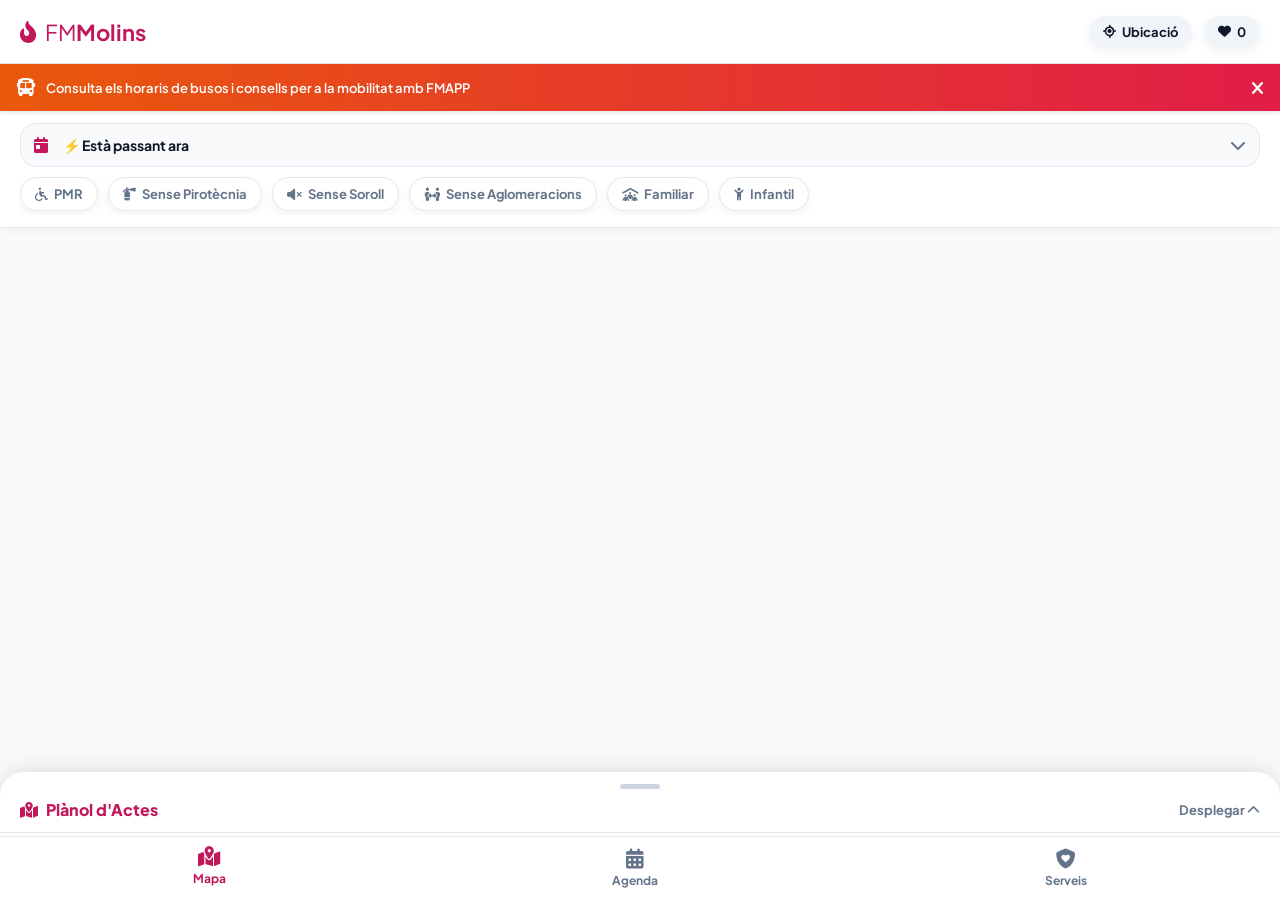
==== commit 809e985a: "Update index.html" ====
--- a/index.html
+++ b/index.html
@@ -26,6 +26,17 @@
             </button>
         </div>
     </header>
+
+    <!-- NOU AVIS DE MOBILITAT -->
+    <div id="mobilitat-banner" style="background: linear-gradient(90deg, #ea580c, #e11d48); color: white; padding: 12px 16px; display: flex; align-items: center; justify-content: space-between; font-size: 13px; font-weight: 600; position: relative; z-index: 1000; box-shadow: 0 2px 4px rgba(0,0,0,0.1);">
+        <div onclick="window.location.href='mobilitat.html'" style="flex-grow: 1; display: flex; align-items: center; gap: 10px; cursor: pointer;">
+            <i class="fa-solid fa-bus" style="font-size: 18px;"></i>
+            <span>Consulta els horaris de busos i consells per a la mobilitat amb FMAPP</span>
+        </div>
+        <button onclick="document.getElementById('mobilitat-banner').style.display='none'" style="background: none; border: none; color: white; font-size: 18px; padding: 0 0 0 16px; cursor: pointer;">
+            <i class="fa-solid fa-xmark"></i>
+        </button>
+    </div>
 
     <div class="filter-bar" id="filter-bar">
         <div class="select-wrapper">
@@ -45,6 +56,8 @@
                 <option value="diumenge_27">Diumenge 27 de Setembre</option>
                 <option value="dilluns_28">Dilluns 28 de Setembre</option>
                 <option value="dimarts_29">Dimarts 29 de Setembre</option>
+                <option value="dissabte_3">Dissabte 3 d'Octubre</option>
+
             </select>
             <i class="fa-solid fa-chevron-down arrow-icon"></i>
         </div>
@@ -162,8 +175,8 @@
                 <i class="fa-solid fa-chevron-right arrow-more"></i>
             </div>
 
-            <!-- NOU SERVEI 3: TRANSPORT PÚBLIC DURANT LA FESTA MAJOR -->
-            <div class="service-card bus-service-card" onclick="openBusModal()">
+            <!-- NOU SERVEI 3: TRANSPORT PÚBLIC DURANT LA FESTA MAJOR (Ara porta a mobilitat.html) -->
+            <div class="service-card bus-service-card" onclick="window.location.href='mobilitat.html'">
                 <div class="service-icon-box bus-bg"><i class="fa-solid fa-bus"></i></div>
                 <div class="service-info">
                     <h3>Transport Públic durant la Festa Major</h3>
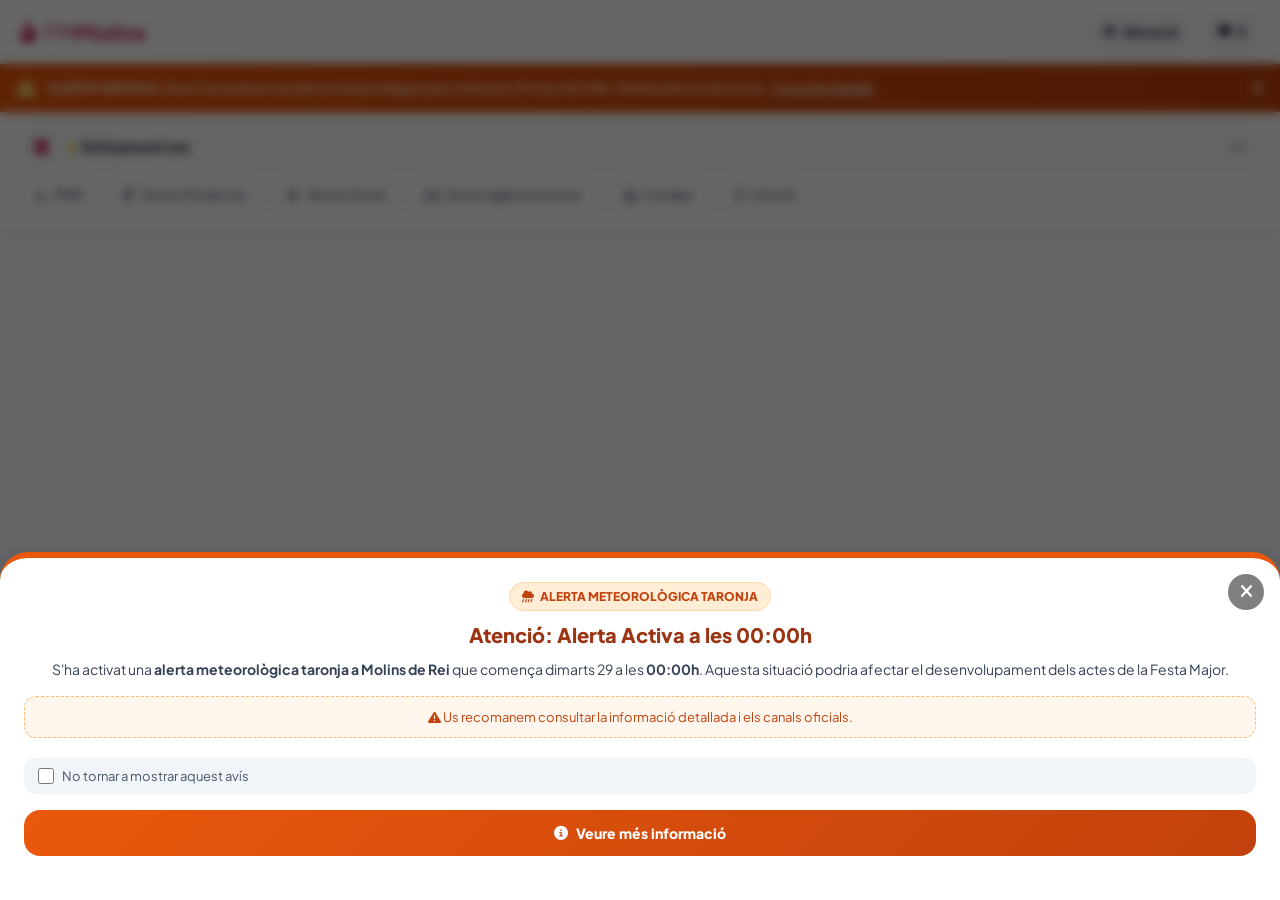
==== commit 8f2206d9: "Update index.html" ====
--- a/index.html
+++ b/index.html
@@ -9,6 +9,164 @@
     <link rel="stylesheet" href="https://cdnjs.cloudflare.com/ajax/libs/font-awesome/6.4.0/css/all.min.css">
     <link rel="stylesheet" href="https://unpkg.com/leaflet@1.9.4/dist/leaflet.css" />
     <link rel="stylesheet" href="style.css">
+
+    <!-- ESTILS AFEGITS PER A L'ALERTA TARONJA I MODALS -->
+    <style>
+        /* Ocultar l'antic banner de mobilitat sense eliminar el seu codi HTML */
+        #mobilitat-banner {
+            display: none !important;
+        }
+
+        /* NOU BANNER D'ALERTA TARONJA */
+        .alerta-naranja-banner {
+            background: linear-gradient(90deg, #ea580c, #c2410c);
+            color: #ffffff;
+            padding: 12px 16px;
+            display: flex;
+            align-items: center;
+            justify-content: space-between;
+            font-size: 13px;
+            font-weight: 600;
+            position: relative;
+            z-index: 1000;
+            box-shadow: 0 2px 8px rgba(234, 88, 12, 0.3);
+            border-bottom: 1px solid rgba(255, 255, 255, 0.2);
+        }
+
+        .alerta-naranja-content {
+            flex-grow: 1;
+            display: flex;
+            align-items: center;
+            gap: 12px;
+            cursor: pointer;
+        }
+
+        .alerta-naranja-icon {
+            font-size: 20px;
+            color: #fef08a;
+            animation: pulse-alert 2s infinite;
+        }
+
+        @keyframes pulse-alert {
+            0% { transform: scale(1); }
+            50% { transform: scale(1.15); }
+            100% { transform: scale(1); }
+        }
+
+        .alerta-close-btn {
+            background: none;
+            border: none;
+            color: white;
+            font-size: 18px;
+            padding: 0 0 0 16px;
+            cursor: pointer;
+            opacity: 0.8;
+        }
+
+        .alerta-close-btn:hover {
+            opacity: 1;
+        }
+
+        /* ESTILS MODAL POPUP I DETALLS */
+        .alerta-popup-card {
+            border-top: 6px solid #ea580c !important;
+        }
+
+        .alerta-badge-tag {
+            background: #ffedd5;
+            color: #c2410c;
+            padding: 6px 12px;
+            border-radius: 20px;
+            font-size: 12px;
+            font-weight: 800;
+            display: inline-flex;
+            align-items: center;
+            gap: 6px;
+            margin-bottom: 12px;
+            border: 1px solid #fed7aa;
+        }
+
+        .alerta-links-grid {
+            display: grid;
+            grid-template-columns: 1fr;
+            gap: 12px;
+            margin-top: 16px;
+        }
+
+        .alerta-link-card {
+            display: flex;
+            align-items: center;
+            gap: 14px;
+            padding: 14px 16px;
+            border-radius: 14px;
+            background: #f8fafc;
+            border: 1px solid #e2e8f0;
+            text-decoration: none;
+            color: #1e293b;
+            transition: all 0.2s ease;
+        }
+
+        .alerta-link-card:hover {
+            background: #fff7ed;
+            border-color: #fdba74;
+            transform: translateY(-2px);
+        }
+
+        .alerta-link-icon {
+            width: 42px;
+            height: 42px;
+            border-radius: 12px;
+            display: flex;
+            align-items: center;
+            justify-content: center;
+            font-size: 20px;
+            flex-shrink: 0;
+        }
+
+        .alerta-link-info {
+            flex: 1;
+        }
+
+        .alerta-link-title {
+            font-size: 14px;
+            font-weight: 700;
+            color: #0f172a;
+            display: flex;
+            align-items: center;
+            gap: 6px;
+        }
+
+        .alerta-link-sub {
+            font-size: 12px;
+            color: #64748b;
+            margin-top: 2px;
+        }
+
+        .alerta-checkbox-container {
+            display: flex;
+            align-items: center;
+            gap: 8px;
+            margin-top: 16px;
+            padding: 10px 14px;
+            background: #f1f5f9;
+            border-radius: 10px;
+            font-size: 13px;
+            color: #475569;
+            cursor: pointer;
+        }
+
+        .alerta-checkbox-container input {
+            cursor: pointer;
+            width: 16px;
+            height: 16px;
+            accent-color: #ea580c;
+        }
+
+        /* Ocultar l'embed del mapa de Meteocat */
+        .meteo-iframe-container {
+            display: none !important;
+        }
+    </style>
 </head>
 <body>
 
@@ -34,6 +192,17 @@
             <span>Consulta els horaris de busos i consells per a la mobilitat amb FMAPP</span>
         </div>
         <button onclick="document.getElementById('mobilitat-banner').style.display='none'" style="background: none; border: none; color: white; font-size: 18px; padding: 0 0 0 16px; cursor: pointer;">
+            <i class="fa-solid fa-xmark"></i>
+        </button>
+    </div>
+
+    <!-- NOU BANNER D'ALERTA TARONJA SUPERIOR -->
+    <div id="alerta-naranja-banner" class="alerta-naranja-banner">
+        <div onclick="openAlertaDetallsModal()" class="alerta-naranja-content">
+            <i class="fa-solid fa-triangle-exclamation alerta-naranja-icon"></i>
+            <span><strong>ALERTA TARONJA:</strong> Avui s'ha activat una alerta meteorològica per a dimarts 29 a les 00:00h. Podria afectar els actes. <u>Consulta detalls</u></span>
+        </div>
+        <button onclick="document.getElementById('alerta-naranja-banner').style.display='none'" class="alerta-close-btn" aria-label="Tancar avís">
             <i class="fa-solid fa-xmark"></i>
         </button>
     </div>
@@ -242,6 +411,9 @@
                         <a href="#" target="_blank" class="modal-action-btn rsvp-btn-action" id="modal-rsvp-btn" style="display:none;">
                             <i class="fa-solid fa-calendar-check"></i> Reservar
                         </a>
+                         <a href="#" target="_blank" class="modal-action-btn hours-btn-action" id="modal-hours-btn" style="display:none;">
+                            <i class="fa-solid fa-clock"></i> Veure Horaris a FMAPP
+                            </a>
                         <button class="modal-action-btn fav-btn-action" id="modal-fav-btn">
                             <i class="fa-solid fa-heart"></i> Preferits
                         </button>
@@ -435,6 +607,191 @@
         </div>
     </div>
 
+    <!-- MODAL POPUP D'ENTRADA (AVÍS ALERTA TARONJA) -->
+    <div class="modal-backdrop" id="alerta-entrance-modal" style="display: none; opacity: 0; pointer-events: none; visibility: hidden; z-index: 9999; background: rgba(0,0,0,0.6);">
+        <div class="modal-card alerta-popup-card">
+            <button class="modal-close-btn" onclick="closeAlertaEntranceModal()"><i class="fa-solid fa-xmark"></i></button>
+            <div class="modal-body" style="text-align: center; padding-top: 24px;">
+                <div class="alerta-badge-tag">
+                    <i class="fa-solid fa-cloud-showers-heavy"></i> ALERTA METEOROLÒGICA TARONJA
+                </div>
+                <h2 style="justify-content: center; font-size: 20px; margin-bottom: 12px; color: #9a3412;">
+                    Atenció: Alerta Activa a les 00:00h
+                </h2>
+                <p style="font-size: 14px; color: #334155; line-height: 1.5; margin-bottom: 16px;">
+                    S'ha activat una <strong>alerta meteorològica taronja a Molins de Rei</strong> que comença dimarts 29 a les <strong>00:00h</strong>. Aquesta situació podria afectar el desenvolupament dels actes de la Festa Major.
+                </p>
+                <div style="background: #fff7ed; border: 1px dashed #fdba74; padding: 12px; border-radius: 12px; font-size: 13px; color: #c2410c; margin-bottom: 20px;">
+                    <i class="fa-solid fa-triangle-exclamation"></i> Us recomanem consultar la informació detallada i els canals oficials.
+                </div>
+                <div class="alerta-checkbox-container" onclick="toggleNoMostrarMesCheckbox()">
+                    <input type="checkbox" id="no-mostrar-alerta-cb" onclick="event.stopPropagation()">
+                    <label for="no-mostrar-alerta-cb" style="cursor: pointer; user-select: none;">No tornar a mostrar aquest avís</label>
+                </div>
+                <div class="modal-actions-row" style="margin-top: 16px;">
+                    <button class="modal-action-btn" onclick="openDetallsFromPopup()" style="background: linear-gradient(135deg, #ea580c, #c2410c); color: white; width: 100%; flex-basis: 100%;">
+                        <i class="fa-solid fa-circle-info"></i> Veure més informació
+                    </button>
+                </div>
+            </div>
+        </div>
+    </div>
+
+    <!-- MODAL DETALLS ALERTA METEOROLÒGICA -->
+    <div class="modal-backdrop" id="alerta-detalls-modal" style="display: none; opacity: 0; pointer-events: none; visibility: hidden; z-index: 10000; background: rgba(0,0,0,0.6);">
+        <div class="modal-card">
+            <button class="modal-close-btn" onclick="closeAlertaDetallsModal()"><i class="fa-solid fa-xmark"></i></button>
+            <div class="modal-body" style="padding-top: 24px;">
+                <div class="alerta-badge-tag">
+                    <i class="fa-solid fa-triangle-exclamation"></i> AVÍS METEOROLÒGIC MOLINS DE REI
+                </div>
+                <h2 style="font-size: 22px; color: #0f172a; margin-bottom: 6px;">
+                    Alerta Meteorològica Taronja
+                </h2>
+                <p style="font-size: 13px; color: #64748b; margin-bottom: 16px;">
+                    Inici de l'alerta: <strong>Dimarts 29 a les 00:00h</strong>
+                </p>
+
+                <div style="background: #fff7ed; border-left: 4px solid #ea580c; padding: 14px; border-radius: 8px; margin-bottom: 20px; font-size: 13px; color: #9a3412; line-height: 1.5;">
+                    <strong style="display: block; margin-bottom: 4px; font-size: 14px;"><i class="fa-solid fa-triangle-exclamation"></i> Afectació als Actes de la Festa Major</strong>
+                    S'ha activat una alerta meteorològica taronja a Molins de Rei que podria afectar la celebració dels actes. Consulteu l'estat del temps i els canals oficials abans d'assistir.
+                </div>
+
+                <h3 style="font-size: 15px; font-weight: 700; color: #1e293b; margin-bottom: 10px; display: flex; align-items: center; gap: 8px;">
+                    <i class="fa-solid fa-cloud-sun-rain" style="color: #ea580c;"></i> Informació sobre l'alerta
+                </h3>
+
+                <!-- Contenidor de l'embed d'iframe ocultat per CSS -->
+                <div class="meteo-iframe-container">
+                    <iframe src="https://static-m.meteo.cat/ginys/mapaAvisos" title="Mapa d'Avisos Meteocat"></iframe>
+                </div>
+
+                <a href="https://static-m.meteo.cat/ginys/mapaAvisos" target="_blank" class="alerta-link-card" style="margin-top: 10px;">
+                    <div class="alerta-link-icon" style="background: #e0f2fe; color: #0284c7;">
+                        <i class="fa-solid fa-map-location-dot"></i>
+                    </div>
+                    <div class="alerta-link-info">
+                        <div class="alerta-link-title">Meteocat - Mapa d'Avisos <i class="fa-solid fa-arrow-up-right-from-square" style="font-size: 11px;"></i></div>
+                        <div class="alerta-link-sub">Consulta el mapa d'avisos meteorològics en temps real</div>
+                    </div>
+                </a>
+                <a href="https://govern.cat/salapremsa/notes-premsa/872780/proteccio-civil-activa-lalerta-del-pla-inuncat-pluges-que-superar-40-lm-30-minuts" target="_blank" class="alerta-link-card" style="margin-top: 10px;">
+                    <div class="alerta-link-icon" style="background: #e0f2fe; color: #0284c7;">
+                        <i class="fa-solid fa-newspaper"></i>
+                    </div>
+                    <div class="alerta-link-info">
+                        <div class="alerta-link-title">Nota Informativa Generalitat de Catalunya<i class="fa-solid fa-arrow-up-right-from-square" style="font-size: 11px;"></i></div>
+                        <div class="alerta-link-sub">Consulta la informació proporcionada per la Generalitat</div>
+                    </div>
+                </a>
+
+                <h3 style="font-size: 15px; font-weight: 700; color: #1e293b; margin-top: 24px; margin-bottom: 12px; display: flex; align-items: center; gap: 8px;">
+                    <i class="fa-solid fa-bullhorn" style="color: #ea580c;"></i> Canals Oficials d'Informació
+                </h3>
+
+                <div class="alerta-links-grid">
+                    <a href="https://x.com/emergenciescat" target="_blank" class="alerta-link-card">
+                        <div class="alerta-link-icon" style="background: #fef3c7; color: #d97706;">
+                            <i class="fa-solid fa-shield-halved"></i>
+                        </div>
+                        <div class="alerta-link-info">
+                            <div class="alerta-link-title">Twitter Protecció Civil <i class="fa-solid fa-arrow-up-right-from-square" style="font-size: 11px;"></i></div>
+                            <div class="alerta-link-sub">Avisos d'emergències i consells de seguretat</div>
+                        </div>
+                    </a>
+
+                    <a href="https://instagram.com/ajuntamentmolinsderei" target="_blank" class="alerta-link-card">
+                        <div class="alerta-link-icon" style="background: #fce7f3; color: #db2777;">
+                            <i class="fa-brands fa-instagram"></i>
+                        </div>
+                        <div class="alerta-link-info">
+                            <div class="alerta-link-title">Instagram Ajuntament de Molins <i class="fa-solid fa-arrow-up-right-from-square" style="font-size: 11px;"></i></div>
+                            <div class="alerta-link-sub">Actualitzacions i comunicats municipals</div>
+                        </div>
+                    </a>
+
+                    <a href="https://molinsderei.cat/festamajor" target="_blank" class="alerta-link-card">
+                        <div class="alerta-link-icon" style="background: #dbeafe; color: #2563eb;">
+                            <i class="fa-solid fa-globe"></i>
+                        </div>
+                        <div class="alerta-link-info">
+                            <div class="alerta-link-title">Pàgina Web Ajuntament (amb fe d'errates) <i class="fa-solid fa-arrow-up-right-from-square" style="font-size: 11px;"></i></div>
+                            <div class="alerta-link-sub">Programa i informació oficial a molinsderei.cat/festamajor</div>
+                        </div>
+                    </a>
+                </div>
+            </div>
+        </div>
+    </div>
+
+    <!-- SCRIPT DE CONTROL DELS MODALS -->
+    <script>
+        function openAlertaDetallsModal() {
+            var modal = document.getElementById('alerta-detalls-modal');
+            if (modal) {
+                modal.style.display = 'flex';
+                modal.style.opacity = '1';
+                modal.style.visibility = 'visible';
+                modal.style.pointerEvents = 'auto';
+                modal.classList.add('active');
+            }
+        }
+
+        function closeAlertaDetallsModal() {
+            var modal = document.getElementById('alerta-detalls-modal');
+            if (modal) {
+                modal.style.display = 'none';
+                modal.style.opacity = '0';
+                modal.style.visibility = 'hidden';
+                modal.style.pointerEvents = 'none';
+                modal.classList.remove('active');
+            }
+        }
+
+        function closeAlertaEntranceModal() {
+            var cb = document.getElementById('no-mostrar-alerta-cb');
+            if (cb && cb.checked) {
+                localStorage.setItem('hideOrangeAlert', 'true');
+            }
+            var modal = document.getElementById('alerta-entrance-modal');
+            if (modal) {
+                modal.style.display = 'none';
+                modal.style.opacity = '0';
+                modal.style.visibility = 'hidden';
+                modal.style.pointerEvents = 'none';
+                modal.classList.remove('active');
+            }
+        }
+
+        function openDetallsFromPopup() {
+            closeAlertaEntranceModal();
+            setTimeout(function() {
+                openAlertaDetallsModal();
+            }, 100);
+        }
+
+        function toggleNoMostrarMesCheckbox() {
+            var cb = document.getElementById('no-mostrar-alerta-cb');
+            if (cb) {
+                cb.checked = !cb.checked;
+            }
+        }
+
+        document.addEventListener('DOMContentLoaded', function() {
+            var hideAlert = localStorage.getItem('hideOrangeAlert');
+            if (hideAlert !== 'true') {
+                var entranceModal = document.getElementById('alerta-entrance-modal');
+                if (entranceModal) {
+                    entranceModal.style.display = 'flex';
+                    entranceModal.style.opacity = '1';
+                    entranceModal.style.visibility = 'visible';
+                    entranceModal.style.pointerEvents = 'auto';
+                    entranceModal.classList.add('active');
+                }
+            }
+        });
+    </script>
+
     <script src="https://unpkg.com/leaflet@1.9.4/dist/leaflet.js"></script>
     <script src="events.js"></script>
     <script src="business.js"></script>
--- a/style.css
+++ b/style.css
@@ -155,6 +155,7 @@
 .modal-action-btn { flex: 1; min-width: 120px; padding: 14px; border-radius: var(--radius-md); border: none; font-weight: 800; font-size: 14px; cursor: pointer; display: flex; align-items: center; justify-content: center; gap: 8px; transition: 0.2s;}
 .ticket-btn-action { background: #10b981; color: white; flex-basis: 100%; text-decoration: none; }
 .rsvp-btn-action { background: #2563eb; color: white; flex-basis: 100%; text-decoration: none; }
+.hours-btn-action { background: #b9034b; color: white; flex-basis: 100%; text-decoration: none; }
 .fav-btn-action { background: #fce4ec; color: var(--primary); }
 .nav-btn-action { background: #f8fafc; border: 1px solid var(--border); color: var(--text-main); }
 
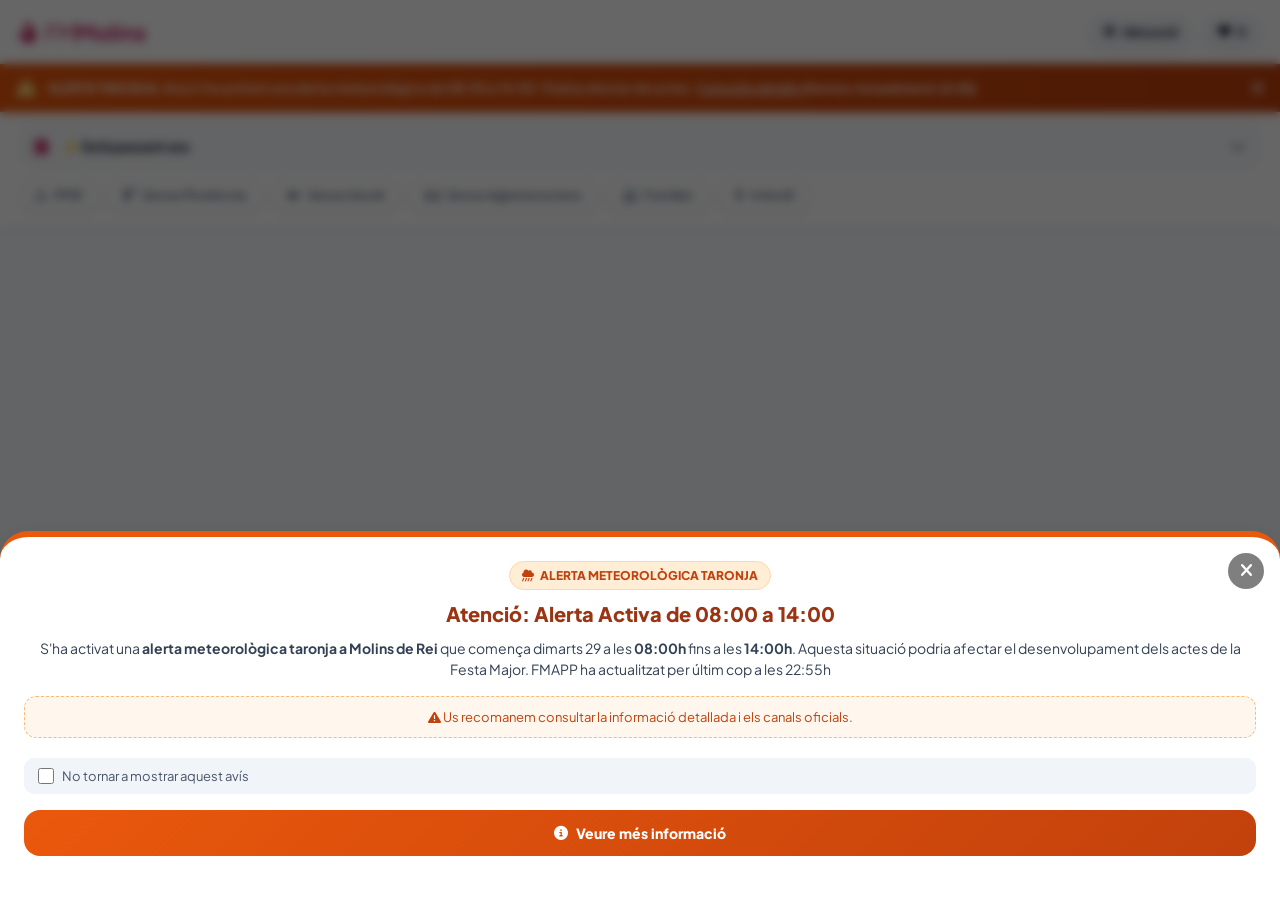
==== commit 52fb3fc2: "Update index.html" ====
--- a/index.html
+++ b/index.html
@@ -200,7 +200,7 @@
     <div id="alerta-naranja-banner" class="alerta-naranja-banner">
         <div onclick="openAlertaDetallsModal()" class="alerta-naranja-content">
             <i class="fa-solid fa-triangle-exclamation alerta-naranja-icon"></i>
-            <span><strong>ALERTA TARONJA:</strong> Avui s'ha activat una alerta meteorològica per a dimarts 29 a les 00:00h. Podria afectar els actes. <u>Consulta detalls</u></span>
+            <span><strong>ALERTA TARONJA:</strong> Avui s'ha activat una alerta meteorològica de 08:00 a 14:00. Podria afectar els actes. <u>Consulta detalls</u> <i>(Darrera Actualització 22:55)</i></span>
         </div>
         <button onclick="document.getElementById('alerta-naranja-banner').style.display='none'" class="alerta-close-btn" aria-label="Tancar avís">
             <i class="fa-solid fa-xmark"></i>
@@ -283,16 +283,18 @@
             <p>Punts d'atenció, emergències i informació</p>
         </div>
         <div class="services-list">
-            <!-- NOU SERVEI: INSTRUCCIONS DE DESCÀRREGA -->
-            <div class="service-card" onclick="openInstallModal()">
-                <div class="service-icon-box" style="background: var(--primary);"><i class="fa-solid fa-arrow-down-to-bracket"></i></div>
+            
+            <!-- NOU SERVEI 3: TRANSPORT PÚBLIC DURANT LA FESTA MAJOR (Ara porta a mobilitat.html) -->
+            <div class="service-card bus-service-card" onclick="window.location.href='mobilitat.html'">
+                <div class="service-icon-box bus-bg"><i class="fa-solid fa-bus"></i></div>
                 <div class="service-info">
-                    <h3>Instal·lar l'Aplicació</h3>
-                    <p>Torna a veure les instruccions per afegir l'App a la pantalla d'inici.</p>
-                    <span class="service-tag" style="background: #fce4ec; color: var(--primary);">Descàrrega</span>
+                    <h3>Transport Públic durant la Festa Major</h3>
+                    <p>Informació de línies de bus urbà i mobilitat.</p>
+                    <span class="service-tag gray">Ja Disponible</span>
                 </div>
                 <i class="fa-solid fa-chevron-right arrow-more"></i>
             </div>
+
 
             <div class="service-card lila-service-card" onclick="openLilaModalById('l1')">
                 <div class="service-icon-box lila-bg"><i class="fa-solid fa-hand"></i></div>
@@ -321,7 +323,6 @@
                 </div>
                 <i class="fa-solid fa-chevron-right arrow-more"></i>
             </div>
-
             <!-- NOU SERVEI 1: NORMES DE SEGURETAT DELS ACTES DE FOC -->
             <div class="service-card foc-service-card" onclick="openFocModal()">
                 <div class="service-icon-box fire-bg"><i class="fa-solid fa-fire"></i></div>
@@ -340,17 +341,6 @@
                     <h3>Recomanacions: Pirotècnia, Soroll i Aglomeracions</h3>
                     <p>Guia i informació per a persones amb hipersensibilitat sensorial.</p>
                     <span class="service-tag amber">Accessibilitat i Soroll</span>
-                </div>
-                <i class="fa-solid fa-chevron-right arrow-more"></i>
-            </div>
-
-            <!-- NOU SERVEI 3: TRANSPORT PÚBLIC DURANT LA FESTA MAJOR (Ara porta a mobilitat.html) -->
-            <div class="service-card bus-service-card" onclick="window.location.href='mobilitat.html'">
-                <div class="service-icon-box bus-bg"><i class="fa-solid fa-bus"></i></div>
-                <div class="service-info">
-                    <h3>Transport Públic durant la Festa Major</h3>
-                    <p>Informació de línies de bus urbà i mobilitat.</p>
-                    <span class="service-tag gray">Properament</span>
                 </div>
                 <i class="fa-solid fa-chevron-right arrow-more"></i>
             </div>
@@ -413,6 +403,9 @@
                         </a>
                          <a href="#" target="_blank" class="modal-action-btn hours-btn-action" id="modal-hours-btn" style="display:none;">
                             <i class="fa-solid fa-clock"></i> Veure Horaris a FMAPP
+                            </a>
+                            <a href="#" target="_blank" class="modal-action-btn info-btn-action" id="modal-info-btn" style="display:none;">
+                            <i class="fa-solid fa-triangle-exclamation"></i> Consulta informació de seguretat
                             </a>
                         <button class="modal-action-btn fav-btn-action" id="modal-fav-btn">
                             <i class="fa-solid fa-heart"></i> Preferits
@@ -616,10 +609,10 @@
                     <i class="fa-solid fa-cloud-showers-heavy"></i> ALERTA METEOROLÒGICA TARONJA
                 </div>
                 <h2 style="justify-content: center; font-size: 20px; margin-bottom: 12px; color: #9a3412;">
-                    Atenció: Alerta Activa a les 00:00h
+                    Atenció: Alerta Activa de 08:00 a 14:00
                 </h2>
                 <p style="font-size: 14px; color: #334155; line-height: 1.5; margin-bottom: 16px;">
-                    S'ha activat una <strong>alerta meteorològica taronja a Molins de Rei</strong> que comença dimarts 29 a les <strong>00:00h</strong>. Aquesta situació podria afectar el desenvolupament dels actes de la Festa Major.
+                    S'ha activat una <strong>alerta meteorològica taronja a Molins de Rei</strong> que comença dimarts 29 a les <strong>08:00h</strong> fins a les <strong>14:00h</strong>. Aquesta situació podria afectar el desenvolupament dels actes de la Festa Major. FMAPP ha actualitzat per últim cop a les 22:55h
                 </p>
                 <div style="background: #fff7ed; border: 1px dashed #fdba74; padding: 12px; border-radius: 12px; font-size: 13px; color: #c2410c; margin-bottom: 20px;">
                     <i class="fa-solid fa-triangle-exclamation"></i> Us recomanem consultar la informació detallada i els canals oficials.
@@ -649,13 +642,16 @@
                     Alerta Meteorològica Taronja
                 </h2>
                 <p style="font-size: 13px; color: #64748b; margin-bottom: 16px;">
-                    Inici de l'alerta: <strong>Dimarts 29 a les 00:00h</strong>
+                    Alerta: <strong>Dimarts 29 de 08:00 a 14:00</strong>
                 </p>
 
                 <div style="background: #fff7ed; border-left: 4px solid #ea580c; padding: 14px; border-radius: 8px; margin-bottom: 20px; font-size: 13px; color: #9a3412; line-height: 1.5;">
                     <strong style="display: block; margin-bottom: 4px; font-size: 14px;"><i class="fa-solid fa-triangle-exclamation"></i> Afectació als Actes de la Festa Major</strong>
-                    S'ha activat una alerta meteorològica taronja a Molins de Rei que podria afectar la celebració dels actes. Consulteu l'estat del temps i els canals oficials abans d'assistir.
-                </div>
+                    S'ha activat una alerta meteorològica taronja a Molins de Rei que podria afectar la celebració dels actes. Consulteu l'estat del temps i els canals oficials abans d'assistir. Darrera Actualització (22:55)
+                </div>
+                <div style="background: #ededff; border-left: 4px solid #0c4bea; padding: 14px; border-radius: 8px; margin-bottom: 20px; font-size: 13px; color: #22129a; line-height: 1.5;">
+                    <strong style="display: block; margin-bottom: 4px; font-size: 14px;"><i class="fa-solid fa-circle-info"></i> Com actua FMAPP en aquesta situació</strong>
+                    FMAPP actualitza segons rep les notificacions de l'Ajuntament de Molins de Rei i MeteoCat. FMAPP no actualitza de manera immediata les dades dels actes o meteorològiques. Per la qual cosa recomanem que consultis les fonts oficials.                </div>
 
                 <h3 style="font-size: 15px; font-weight: 700; color: #1e293b; margin-bottom: 10px; display: flex; align-items: center; gap: 8px;">
                     <i class="fa-solid fa-cloud-sun-rain" style="color: #ea580c;"></i> Informació sobre l'alerta
